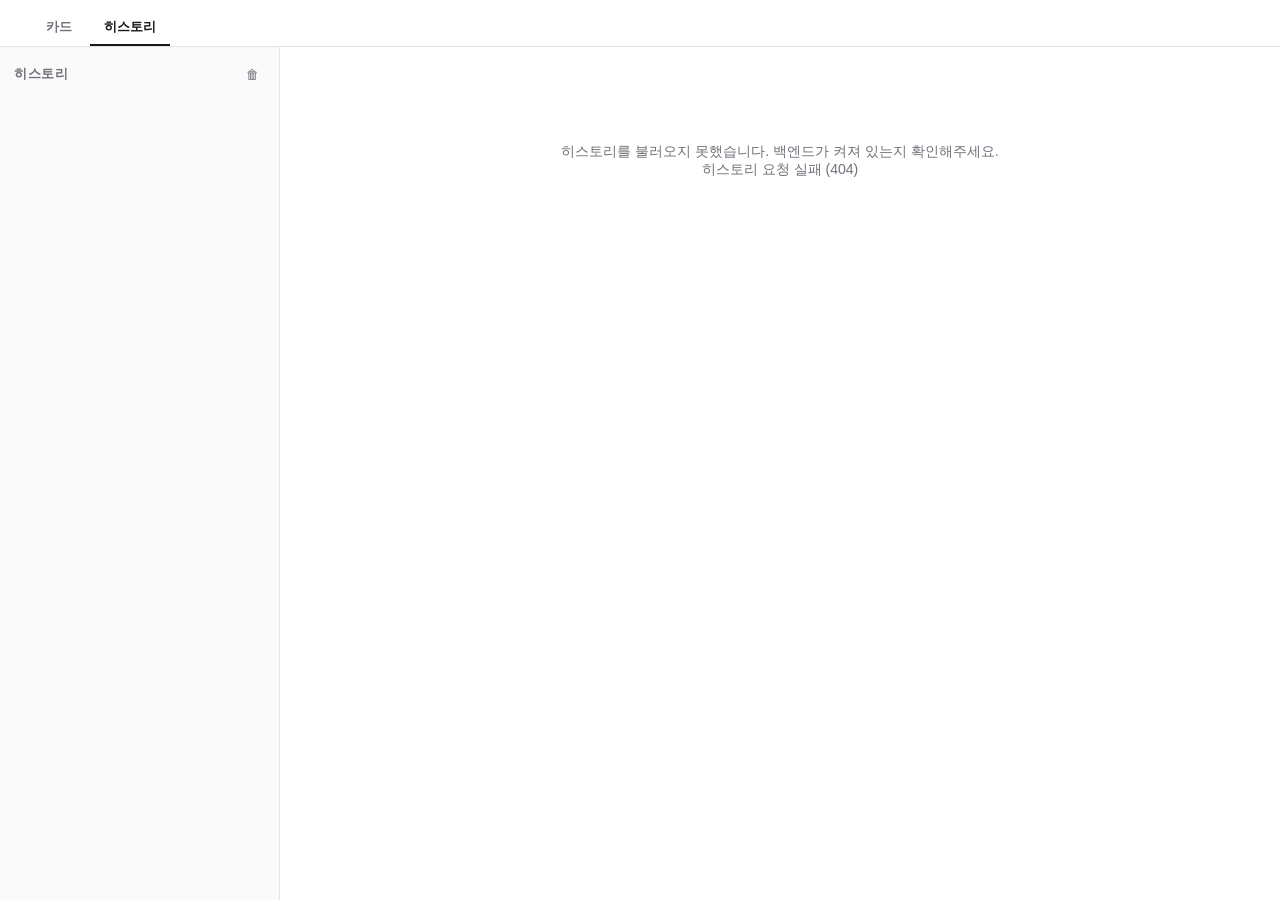
==== static/trend.html @ a42d5409 "Initial commit: TrendBoard AI/dev trend dashboard" ====
<!DOCTYPE html>
<html lang="ko">
<head>
<meta charset="UTF-8">
<meta name="viewport" content="width=device-width, initial-scale=1.0">
<title>페이지 트렌드 — TrendBoard</title>
<link rel="stylesheet" href="style.css">
</head>
<body class="trend-body">
<nav class="primary-nav">
  <a href="index.html" class="primary-nav-item">카드</a>
  <a href="trend.html" class="primary-nav-item active">히스토리</a>
</nav>

<div class="trend-shell">
  <aside class="snb">
    <div class="snb-header">
      <h2>히스토리</h2>
      <div class="snb-header-actions">
        <button id="clearHistoryBtn" class="icon-btn" title="히스토리 전체 지우기">🗑</button>
      </div>
    </div>
    <nav id="historyList" class="snb-list"></nav>
  </aside>

  <main class="trend-main">
    <div id="currentResult" class="trend-current"></div>
  </main>
</div>

<script src="common.js"></script>
<script src="trend.js"></script>
</body>
</html>
---- static/style.css ----
:root {
  --bg: #fafafa;
  --surface: #ffffff;
  --surface-hover: #f0f0f0;
  --text: #18181b;
  --text-muted: #71717a;
  --border: #e4e4e7;
  --accent: #18181b;
  --accent-contrast: #ffffff;
  --accent-soft: #f0f0f0;
  --select: #2563eb;
  --select-soft: #eff6ff;
  --shadow: 0 1px 2px rgba(0,0,0,0.03), 0 4px 12px rgba(0,0,0,0.05);
  font-family: -apple-system, BlinkMacSystemFont, "Pretendard", "Segoe UI", Roboto, "Noto Sans KR", sans-serif;
}

* { box-sizing: border-box; }

html, body {
  height: 100%;
}

body {
  margin: 0;
  background: var(--bg);
  color: var(--text);
  transition: background 0.2s, color 0.2s;
}

.primary-nav {
  display: flex;
  gap: 4px;
  padding: 10px 32px 0;
  background: var(--surface);
  border-bottom: 1px solid var(--border);
}

.primary-nav-item {
  padding: 8px 14px;
  font-size: 13px;
  font-weight: 600;
  color: var(--text-muted);
  text-decoration: none;
  border-bottom: 2px solid transparent;
}

.primary-nav-item:hover { color: var(--text); }

.primary-nav-item.active {
  color: var(--text);
  border-bottom-color: var(--text);
}

.topbar {
  padding: 24px 32px 16px;
  border-bottom: 1px solid var(--border);
  background: var(--surface);
}

.topbar h1 {
  margin: 0 0 4px;
  font-size: 24px;
  letter-spacing: -0.5px;
}

.subtitle {
  margin: 0 0 18px;
  color: var(--text-muted);
  font-size: 14px;
}

.topbar-controls {
  display: flex;
  justify-content: space-between;
  align-items: center;
  flex-wrap: wrap;
  gap: 12px;
  margin-top: 14px;
  padding-top: 14px;
  border-top: 1px solid var(--border);
}

.date-bar {
  display: flex;
  align-items: center;
  gap: 8px;
  flex-wrap: wrap;
}

.date-bar-label {
  font-size: 12px;
  font-weight: 700;
  color: var(--text-muted);
}

.date-bar input[type="date"] {
  border: 1px solid var(--border);
  background: var(--surface);
  color: var(--text);
  border-radius: 8px;
  padding: 6px 10px;
  font-size: 13px;
  font-family: inherit;
}

.date-sep { color: var(--text-muted); }

.date-bar button {
  border: 1px solid var(--border);
  background: var(--surface);
  color: var(--text);
  padding: 6px 14px;
  border-radius: 8px;
  font-size: 13px;
  cursor: pointer;
}

.date-bar button:hover { background: var(--surface-hover); }

.date-reset {
  color: var(--text-muted);
}

.date-status {
  font-size: 12px;
  color: var(--text-muted);
  margin-left: auto;
}

.tabs {
  display: flex;
  gap: 2px;
  background: var(--surface-hover);
  padding: 3px;
  border-radius: 10px;
}

.tab {
  border: none;
  background: transparent;
  color: var(--text-muted);
  padding: 6px 14px;
  border-radius: 8px;
  font-size: 13px;
  font-weight: 500;
  cursor: pointer;
  transition: all 0.15s;
}

.tab:hover { color: var(--text); }

.tab.active {
  background: var(--surface);
  color: var(--text);
  font-weight: 600;
  box-shadow: var(--shadow);
}

.actions { display: flex; gap: 8px; }

.actions button {
  border: 1px solid var(--border);
  background: var(--surface);
  color: var(--text);
  padding: 7px 14px;
  border-radius: 8px;
  font-size: 13px;
  cursor: pointer;
}

.actions button:hover { background: var(--surface-hover); }

.trendbar {
  position: sticky;
  top: 0;
  z-index: 10;
  display: flex;
  justify-content: flex-end;
  align-items: center;
  gap: 16px;
  padding: 10px 32px;
  background: var(--accent-soft);
  border-bottom: 1px solid var(--border);
  font-size: 13px;
}

.handoff-group {
  display: flex;
  align-items: center;
  gap: 8px;
}

.handoff-label {
  font-size: 12px;
  color: var(--text-muted);
}

.handoff-btn {
  border: 1px solid var(--border);
  background: var(--surface);
  color: var(--text);
  padding: 7px 14px;
  border-radius: 8px;
  font-size: 13px;
  cursor: pointer;
}

.handoff-btn:hover:not(:disabled) { background: var(--surface-hover); }

.handoff-btn:disabled {
  color: var(--text-muted);
  opacity: 0.55;
  cursor: not-allowed;
}

#trendBtn {
  display: inline-flex;
  align-items: center;
  gap: 8px;
  border: 1px solid var(--border);
  background: var(--surface);
  color: var(--text);
  padding: 8px 16px;
  border-radius: 8px;
  font-size: 13px;
  cursor: pointer;
  font-weight: 600;
}

.cart-count {
  display: inline-flex;
  align-items: center;
  justify-content: center;
  min-width: 18px;
  height: 18px;
  padding: 0 5px;
  border-radius: 999px;
  background: var(--select);
  color: #fff;
  font-size: 11px;
  font-weight: 700;
}

.cart-count.hidden { display: none; }

#trendBtn:hover:not(:disabled) { background: var(--surface-hover); }

#trendBtn:disabled {
  color: var(--text-muted);
  opacity: 0.55;
  cursor: not-allowed;
}

.cards {
  display: flex;
  flex-direction: column;
  gap: 12px;
  max-width: 680px;
  margin: 0 auto;
  padding: 24px 32px 60px;
}

.card {
  background: var(--surface);
  border: 1px solid var(--border);
  border-radius: 14px;
  padding: 16px;
  box-shadow: var(--shadow);
  display: flex;
  flex-direction: column;
  gap: 10px;
  cursor: pointer;
  transition: border-color 0.15s;
}

.card:hover { border-color: var(--text-muted); }

.card.selected {
  border-color: var(--select);
  box-shadow: 0 0 0 1px var(--select);
}

.card.used {
  opacity: 0.6;
}

.card.used:hover {
  opacity: 1;
}

.card-badges {
  display: flex;
  align-items: center;
  gap: 6px;
  flex-wrap: wrap;
}

.used-badge {
  font-size: 10px;
  font-weight: 700;
  color: var(--select);
  background: var(--select-soft);
  padding: 3px 8px;
  border-radius: 6px;
  white-space: nowrap;
}

.card-top {
  display: flex;
  justify-content: space-between;
  align-items: flex-start;
  gap: 8px;
}

.badge {
  font-size: 10px;
  font-weight: 700;
  letter-spacing: 0.3px;
  text-transform: uppercase;
  padding: 3px 8px;
  border-radius: 6px;
  border: 1px solid var(--border);
  background: transparent;
  color: var(--text-muted);
  white-space: nowrap;
}

.card-title {
  display: block;
  font-size: 15px;
  font-weight: 600;
  line-height: 1.4;
  margin: 0;
  color: var(--text);
  text-decoration: none;
}

.card-title:hover { text-decoration: underline; }

.card-meta {
  font-size: 12px;
  color: var(--text-muted);
}

.card-excerpt {
  font-size: 13px;
  line-height: 1.5;
  color: var(--text-muted);
  margin: 0;
  display: -webkit-box;
  -webkit-line-clamp: 2;
  -webkit-box-orient: vertical;
  overflow: hidden;
}

.card-summary {
  font-size: 13px;
  line-height: 1.6;
  color: var(--text);
  background: var(--bg);
  border-radius: 8px;
  padding: 10px 12px;
  display: none;
}

.card-summary.show { display: block; }

.card-summary ul { margin: 0; padding-left: 18px; }

.keywords {
  display: flex;
  flex-wrap: wrap;
  gap: 6px;
  margin-top: 8px;
}

.keyword-chip {
  font-size: 11px;
  background: var(--surface-hover);
  color: var(--text-muted);
  border: 1px solid var(--border);
  padding: 3px 8px;
  border-radius: 12px;
}

.card-actions {
  display: flex;
  justify-content: space-between;
  align-items: center;
  margin-top: auto;
}

.summarize-btn {
  border: 1px solid var(--border);
  background: transparent;
  color: var(--text);
  padding: 6px 12px;
  border-radius: 8px;
  font-size: 12px;
  cursor: pointer;
  font-weight: 600;
}

.summarize-btn:hover { background: var(--surface-hover); }

.select-label {
  display: flex;
  align-items: center;
  gap: 6px;
  font-size: 12px;
  color: var(--text-muted);
  cursor: pointer;
}

.select-label input[type="checkbox"] {
  accent-color: var(--select);
}

.select-label:has(input:checked) {
  color: var(--select);
}

.trend-body {
  display: flex;
  flex-direction: column;
  height: 100vh;
}

/* Obsidian 스타일 2단 레이아웃: 좌측 SNB(히스토리 목록) + 우측 본문 */
.trend-shell {
  display: flex;
  flex: 1;
  min-height: 0;
}

.snb {
  width: 280px;
  flex-shrink: 0;
  background: var(--bg);
  border-right: 1px solid var(--border);
  display: flex;
  flex-direction: column;
  overflow: hidden;
}

.snb-header {
  display: flex;
  align-items: center;
  justify-content: space-between;
  padding: 14px 14px 12px;
}

.snb-header h2 {
  font-size: 13px;
  text-transform: uppercase;
  letter-spacing: 0.5px;
  color: var(--text-muted);
  margin: 0;
}

.snb-header-actions {
  display: flex;
  gap: 4px;
}

.icon-btn {
  border: none;
  background: transparent;
  color: var(--text-muted);
  width: 26px;
  height: 26px;
  border-radius: 6px;
  cursor: pointer;
  font-size: 13px;
  display: flex;
  align-items: center;
  justify-content: center;
}

.icon-btn:hover { background: var(--surface-hover); color: var(--text); }

.snb-list {
  flex: 1;
  overflow-y: auto;
  padding: 0 6px 12px;
  display: flex;
  flex-direction: column;
  gap: 2px;
}

.snb-empty {
  padding: 12px 10px;
  font-size: 12px;
  color: var(--text-muted);
}

.snb-item {
  display: flex;
  flex-direction: column;
  align-items: flex-start;
  gap: 3px;
  width: 100%;
  text-align: left;
  border: none;
  background: transparent;
  border-radius: 8px;
  padding: 8px 10px;
  cursor: pointer;
}

.snb-item:hover { background: var(--surface-hover); }

.snb-item.active {
  background: var(--surface);
  box-shadow: var(--shadow);
}

.snb-item-date {
  font-size: 11px;
  color: var(--text-muted);
}

.trend-main {
  flex: 1;
  overflow-y: auto;
  padding: 36px 40px 60px;
  background: var(--surface);
}

.trend-current {
  max-width: 700px;
  margin: 0 auto;
}

.result-meta {
  display: flex;
  align-items: center;
  gap: 8px;
  flex-wrap: wrap;
  font-size: 12px;
  color: var(--text-muted);
  margin-bottom: 10px;
}

.result-count { color: var(--text-muted); }

.selected-items-section {
  margin-bottom: 20px;
}

.selected-items-toggle {
  display: flex;
  align-items: center;
  justify-content: space-between;
  width: 100%;
  border: 1px solid var(--border);
  background: var(--surface);
  border-radius: 8px;
  padding: 8px 12px;
  margin: 0 0 8px;
  cursor: pointer;
  font: inherit;
  color: inherit;
  transition: background 0.15s, border-color 0.15s;
}

.selected-items-toggle:hover {
  background: var(--surface-hover);
  border-color: var(--text-muted);
}

.selected-items-label {
  font-size: 12px;
  font-weight: 700;
  color: var(--text-muted);
  text-transform: uppercase;
  letter-spacing: 0.3px;
}

.selected-items-toggle:hover .selected-items-label {
  color: var(--text);
}

.selected-items-count {
  color: var(--text);
}

.selected-items-chevron {
  font-size: 11px;
  color: var(--text-muted);
  transition: transform 0.15s;
}

.selected-items-section.collapsed .selected-items-list {
  display: none;
}

.selected-items-section.collapsed .selected-items-chevron {
  transform: rotate(-90deg);
}

.selected-items-list {
  list-style: none;
  margin: 0;
  padding: 0;
  display: flex;
  flex-direction: column;
  gap: 4px;
}

.selected-item-row {
  display: flex;
  align-items: center;
  gap: 8px;
  border: 1px solid var(--border);
  border-radius: 8px;
  background: var(--surface);
  padding: 8px 12px;
  text-decoration: none;
  color: var(--text-muted);
}

a.selected-item-row:hover {
  background: var(--surface-hover);
  border-color: var(--text-muted);
}

a.selected-item-row:hover .selected-item-title {
  text-decoration: underline;
}

.selected-item-row.no-link {
  cursor: default;
}

.selected-item-title {
  font-size: 13px;
  line-height: 1.4;
  flex: 1;
}

.selected-item-arrow {
  font-size: 12px;
  color: var(--text-muted);
  flex-shrink: 0;
}

.trend-intro {
  font-size: 15.5px;
  font-weight: 500;
  line-height: 1.7;
  color: var(--text);
  background: var(--surface-hover);
  border-radius: 8px;
  padding: 14px 16px;
  margin: 0 0 18px;
}

.insight-list {
  display: flex;
  flex-direction: column;
  gap: 14px;
}

.insight-card {
  border: 1px solid var(--border);
  border-radius: 12px;
  padding: 20px 22px;
}

.insight-slot {
  display: inline-block;
  font-size: 12px;
  font-weight: 700;
  color: var(--text);
  background: var(--surface-hover);
  padding: 4px 10px;
  border-radius: 6px;
  margin-bottom: 8px;
}

.insight-row {
  margin-top: 16px;
}

.insight-label {
  display: block;
  font-size: 11px;
  font-weight: 700;
  color: var(--text-muted);
  letter-spacing: 0.3px;
  margin-bottom: 5px;
}

.insight-row p {
  margin: 0;
  font-size: 13.5px;
  line-height: 1.75;
}

.insight-row.critical {
  border-top: 1px dashed var(--border);
  padding-top: 14px;
}

.close-btn {
  position: absolute;
  top: 16px;
  right: 16px;
  border: none;
  background: transparent;
  font-size: 16px;
  cursor: pointer;
  color: var(--text-muted);
}

#trendContent p { line-height: 1.7; font-size: 14px; }

.toast {
  position: fixed;
  bottom: 24px;
  left: 50%;
  transform: translateX(-50%);
  background: var(--text);
  color: var(--bg);
  padding: 10px 20px;
  border-radius: 8px;
  font-size: 13px;
  z-index: 60;
  transition: opacity 0.2s;
}

.toast.hidden { display: none; }

.empty-state {
  text-align: center;
  color: var(--text-muted);
  padding: 60px 20px;
  font-size: 14px;
}

.spinner {
  display: inline-block;
  width: 12px;
  height: 12px;
  border: 2px solid var(--border);
  border-top-color: var(--text);
  border-radius: 50%;
  animation: spin 0.7s linear infinite;
  margin-right: 6px;
  vertical-align: -1px;
}

@keyframes spin { to { transform: rotate(360deg); } }
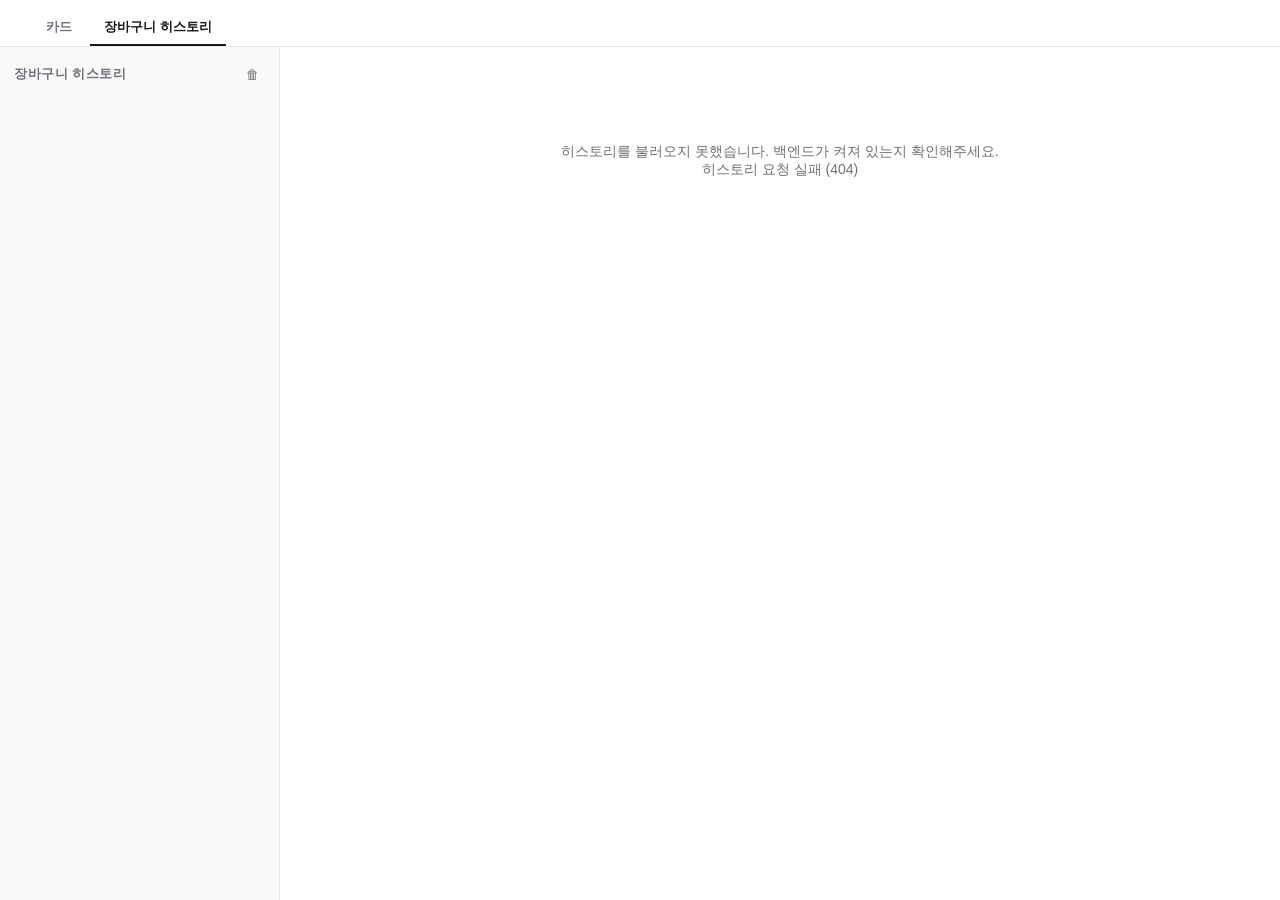
==== commit 9cc6251a: "Replace API-based trend analysis and its history with a cart history Drops the in-app OpenAI trend-a" ====
--- a/static/trend.html
+++ b/static/trend.html
@@ -3,19 +3,19 @@
 <head>
 <meta charset="UTF-8">
 <meta name="viewport" content="width=device-width, initial-scale=1.0">
-<title>페이지 트렌드 — TrendBoard</title>
+<title>장바구니 히스토리 — TrendBoard</title>
 <link rel="stylesheet" href="style.css">
 </head>
 <body class="trend-body">
 <nav class="primary-nav">
   <a href="index.html" class="primary-nav-item">카드</a>
-  <a href="trend.html" class="primary-nav-item active">히스토리</a>
+  <a href="trend.html" class="primary-nav-item active">장바구니 히스토리</a>
 </nav>
 
 <div class="trend-shell">
   <aside class="snb">
     <div class="snb-header">
-      <h2>히스토리</h2>
+      <h2>장바구니 히스토리</h2>
       <div class="snb-header-actions">
         <button id="clearHistoryBtn" class="icon-btn" title="히스토리 전체 지우기">🗑</button>
       </div>
--- a/static/style.css
+++ b/static/style.css
@@ -17,7 +17,7 @@
 * { box-sizing: border-box; }
 
 html, body {
-  height: 100%;
+  min-height: 100%;
 }
 
 body {
@@ -69,17 +69,6 @@
   font-size: 14px;
 }
 
-.topbar-controls {
-  display: flex;
-  justify-content: space-between;
-  align-items: center;
-  flex-wrap: wrap;
-  gap: 12px;
-  margin-top: 14px;
-  padding-top: 14px;
-  border-top: 1px solid var(--border);
-}
-
 .date-bar {
   display: flex;
   align-items: center;
@@ -156,27 +145,14 @@
   box-shadow: var(--shadow);
 }
 
-.actions { display: flex; gap: 8px; }
-
-.actions button {
-  border: 1px solid var(--border);
-  background: var(--surface);
-  color: var(--text);
-  padding: 7px 14px;
-  border-radius: 8px;
-  font-size: 13px;
-  cursor: pointer;
-}
-
-.actions button:hover { background: var(--surface-hover); }
-
 .trendbar {
   position: sticky;
   top: 0;
   z-index: 10;
   display: flex;
-  justify-content: flex-end;
-  align-items: center;
+  justify-content: space-between;
+  align-items: center;
+  flex-wrap: wrap;
   gap: 16px;
   padding: 10px 32px;
   background: var(--accent-soft);
@@ -184,34 +160,118 @@
   font-size: 13px;
 }
 
-.handoff-group {
-  display: flex;
-  align-items: center;
+.trendbar .tabs {
+  background: var(--surface);
+}
+
+.modal-overlay {
+  position: fixed;
+  inset: 0;
+  z-index: 50;
+  display: flex;
+  align-items: center;
+  justify-content: center;
+  background: rgba(0, 0, 0, 0.4);
+  padding: 20px;
+}
+
+.modal-overlay.hidden { display: none; }
+
+.modal {
+  position: relative;
+  width: 100%;
+  max-width: 440px;
+  background: var(--surface);
+  border-radius: 16px;
+  box-shadow: var(--shadow);
+  padding: 28px 24px 22px;
+}
+
+.modal-close {
+  position: absolute;
+  top: 14px;
+  right: 14px;
+  border: none;
+  background: transparent;
+  font-size: 18px;
+  line-height: 1;
+  color: var(--text-muted);
+  cursor: pointer;
+  padding: 4px;
+}
+
+.modal-close:hover { color: var(--text); }
+
+.modal-title {
+  margin: 0 0 4px;
+  font-size: 17px;
+}
+
+.modal-sub {
+  margin: 0 0 18px;
+  font-size: 13px;
+  color: var(--text-muted);
+}
+
+.method-options {
+  display: flex;
+  flex-direction: column;
   gap: 8px;
 }
 
-.handoff-label {
-  font-size: 12px;
-  color: var(--text-muted);
-}
-
-.handoff-btn {
-  border: 1px solid var(--border);
-  background: var(--surface);
-  color: var(--text);
-  padding: 7px 14px;
-  border-radius: 8px;
-  font-size: 13px;
-  cursor: pointer;
-}
-
-.handoff-btn:hover:not(:disabled) { background: var(--surface-hover); }
-
-.handoff-btn:disabled {
-  color: var(--text-muted);
+.method-option {
+  display: flex;
+  flex-direction: column;
+  align-items: flex-start;
+  gap: 4px;
+  width: 100%;
+  text-align: left;
+  border: 1px solid var(--border);
+  background: var(--surface);
+  border-radius: 10px;
+  padding: 12px 14px;
+  cursor: pointer;
+  font: inherit;
+  color: inherit;
+  transition: border-color 0.15s, background 0.15s;
+}
+
+.method-option:hover:not(:disabled) {
+  border-color: var(--select);
+  background: var(--select-soft);
+}
+
+.method-option:disabled {
   opacity: 0.55;
   cursor: not-allowed;
 }
+
+.method-name {
+  font-size: 14px;
+  font-weight: 700;
+}
+
+.method-desc {
+  font-size: 12px;
+  color: var(--text-muted);
+  line-height: 1.5;
+}
+
+.method-copy-link {
+  display: block;
+  width: 100%;
+  margin-top: 14px;
+  border: none;
+  background: transparent;
+  color: var(--text-muted);
+  font-size: 12px;
+  text-decoration: underline;
+  cursor: pointer;
+  padding: 4px;
+  text-align: center;
+}
+
+.method-copy-link:hover { color: var(--text); }
 
 #trendBtn {
   display: inline-flex;
@@ -544,64 +604,18 @@
 
 .result-count { color: var(--text-muted); }
 
-.selected-items-section {
-  margin-bottom: 20px;
-}
-
-.selected-items-toggle {
-  display: flex;
-  align-items: center;
-  justify-content: space-between;
-  width: 100%;
-  border: 1px solid var(--border);
-  background: var(--surface);
-  border-radius: 8px;
-  padding: 8px 12px;
-  margin: 0 0 8px;
-  cursor: pointer;
-  font: inherit;
-  color: inherit;
-  transition: background 0.15s, border-color 0.15s;
-}
-
-.selected-items-toggle:hover {
-  background: var(--surface-hover);
-  border-color: var(--text-muted);
-}
-
-.selected-items-label {
-  font-size: 12px;
+.result-method {
+  font-size: 11px;
   font-weight: 700;
-  color: var(--text-muted);
-  text-transform: uppercase;
-  letter-spacing: 0.3px;
-}
-
-.selected-items-toggle:hover .selected-items-label {
-  color: var(--text);
-}
-
-.selected-items-count {
-  color: var(--text);
-}
-
-.selected-items-chevron {
-  font-size: 11px;
-  color: var(--text-muted);
-  transition: transform 0.15s;
-}
-
-.selected-items-section.collapsed .selected-items-list {
-  display: none;
-}
-
-.selected-items-section.collapsed .selected-items-chevron {
-  transform: rotate(-90deg);
+  color: var(--select);
+  background: var(--select-soft);
+  padding: 2px 8px;
+  border-radius: 6px;
 }
 
 .selected-items-list {
   list-style: none;
-  margin: 0;
+  margin: 0 0 20px;
   padding: 0;
   display: flex;
   flex-direction: column;
@@ -644,6 +658,41 @@
   color: var(--text-muted);
   flex-shrink: 0;
 }
+
+.reopen-section {
+  border: 1px solid var(--border);
+  border-radius: 10px;
+  padding: 14px 16px;
+  margin: 0 0 20px;
+}
+
+.reopen-actions {
+  display: flex;
+  gap: 8px;
+  margin-bottom: 10px;
+}
+
+.method-option-inline {
+  border: 1px solid var(--border);
+  background: var(--surface);
+  color: var(--text);
+  padding: 7px 14px;
+  border-radius: 8px;
+  font-size: 13px;
+  font-weight: 600;
+  cursor: pointer;
+}
+
+.method-option-inline:hover { background: var(--surface-hover); }
+
+.prompt-link {
+  display: inline-block;
+  font-size: 12px;
+  color: var(--text-muted);
+  text-decoration: underline;
+}
+
+.prompt-link:hover { color: var(--text); }
 
 .trend-intro {
   font-size: 15.5px;
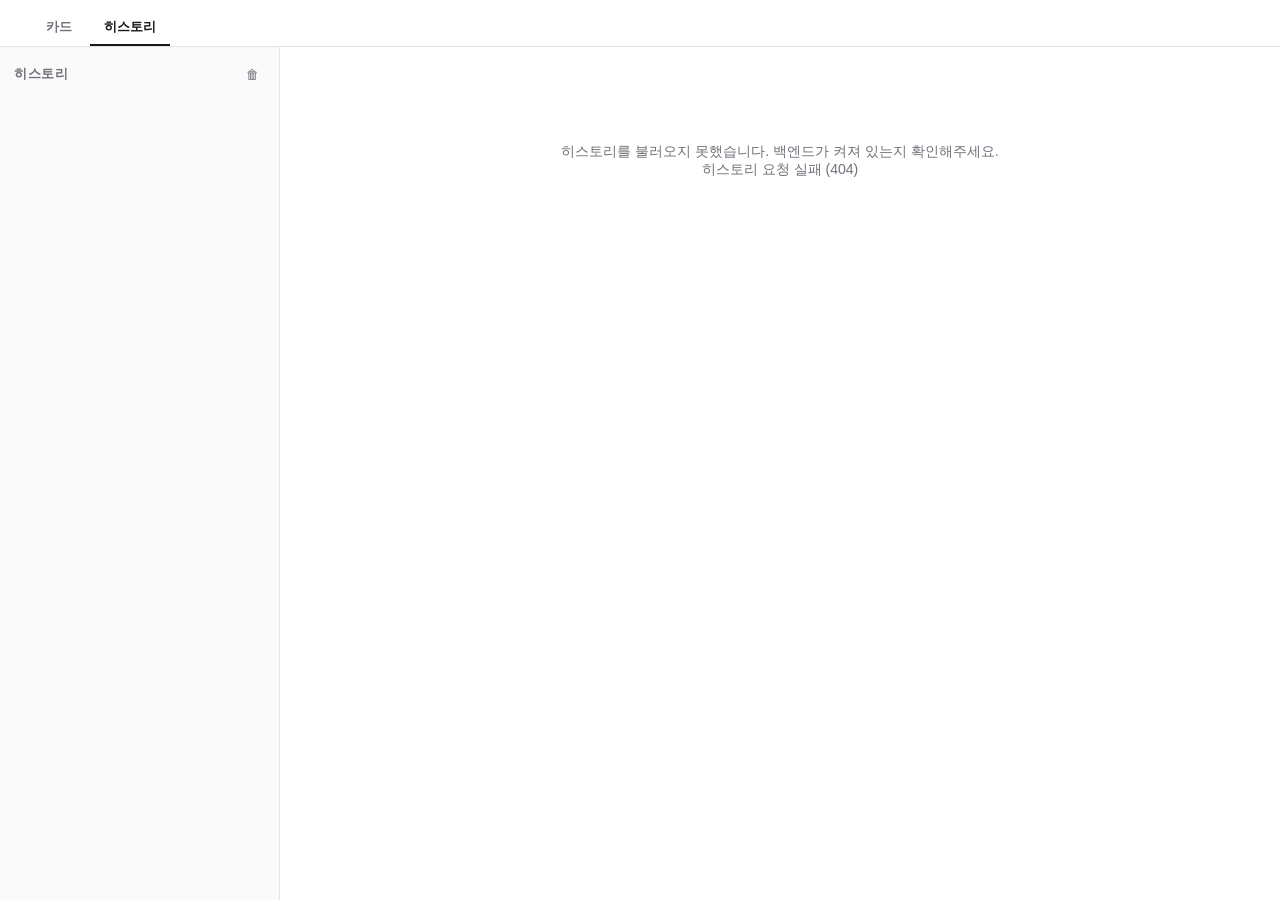
==== commit ddb82084: "Show prefill content inline in history, drop legacy insight rendering, rename menu back to "히스토리" Ad" ====
--- a/static/trend.html
+++ b/static/trend.html
@@ -3,19 +3,19 @@
 <head>
 <meta charset="UTF-8">
 <meta name="viewport" content="width=device-width, initial-scale=1.0">
-<title>장바구니 히스토리 — TrendBoard</title>
+<title>히스토리 — TrendBoard</title>
 <link rel="stylesheet" href="style.css">
 </head>
 <body class="trend-body">
 <nav class="primary-nav">
   <a href="index.html" class="primary-nav-item">카드</a>
-  <a href="trend.html" class="primary-nav-item active">장바구니 히스토리</a>
+  <a href="trend.html" class="primary-nav-item active">히스토리</a>
 </nav>
 
 <div class="trend-shell">
   <aside class="snb">
     <div class="snb-header">
-      <h2>장바구니 히스토리</h2>
+      <h2>히스토리</h2>
       <div class="snb-header-actions">
         <button id="clearHistoryBtn" class="icon-btn" title="히스토리 전체 지우기">🗑</button>
       </div>
--- a/static/style.css
+++ b/static/style.css
@@ -683,7 +683,13 @@
   cursor: pointer;
 }
 
-.method-option-inline:hover { background: var(--surface-hover); }
+.method-option-inline:hover:not(:disabled) { background: var(--surface-hover); }
+
+.method-option-inline:disabled {
+  color: var(--text-muted);
+  opacity: 0.55;
+  cursor: not-allowed;
+}
 
 .prompt-link {
   display: inline-block;
@@ -694,76 +700,33 @@
 
 .prompt-link:hover { color: var(--text); }
 
-.trend-intro {
-  font-size: 15.5px;
-  font-weight: 500;
-  line-height: 1.7;
-  color: var(--text);
-  background: var(--surface-hover);
-  border-radius: 8px;
-  padding: 14px 16px;
-  margin: 0 0 18px;
-}
-
-.insight-list {
-  display: flex;
-  flex-direction: column;
-  gap: 14px;
-}
-
-.insight-card {
-  border: 1px solid var(--border);
-  border-radius: 12px;
-  padding: 20px 22px;
-}
-
-.insight-slot {
-  display: inline-block;
-  font-size: 12px;
-  font-weight: 700;
-  color: var(--text);
-  background: var(--surface-hover);
-  padding: 4px 10px;
-  border-radius: 6px;
-  margin-bottom: 8px;
-}
-
-.insight-row {
-  margin-top: 16px;
-}
-
-.insight-label {
-  display: block;
+.prompt-preview-label {
   font-size: 11px;
   font-weight: 700;
   color: var(--text-muted);
+  text-transform: uppercase;
   letter-spacing: 0.3px;
-  margin-bottom: 5px;
-}
-
-.insight-row p {
-  margin: 0;
-  font-size: 13.5px;
-  line-height: 1.75;
-}
-
-.insight-row.critical {
-  border-top: 1px dashed var(--border);
-  padding-top: 14px;
-}
-
-.close-btn {
-  position: absolute;
-  top: 16px;
-  right: 16px;
-  border: none;
-  background: transparent;
-  font-size: 16px;
-  cursor: pointer;
-  color: var(--text-muted);
-}
-
-#trendContent p { line-height: 1.7; font-size: 14px; }
+  margin: 4px 0 8px;
+}
+
+.prompt-preview {
+  font-size: 12px;
+  color: var(--text-muted);
+}
+
+.prompt-text {
+  white-space: pre-wrap;
+  word-break: break-word;
+  background: var(--bg);
+  border: 1px solid var(--border);
+  border-radius: 8px;
+  padding: 14px 16px;
+  font-size: 12.5px;
+  line-height: 1.6;
+  color: var(--text);
+  max-height: 480px;
+  overflow-y: auto;
+}
 
 .toast {
   position: fixed;
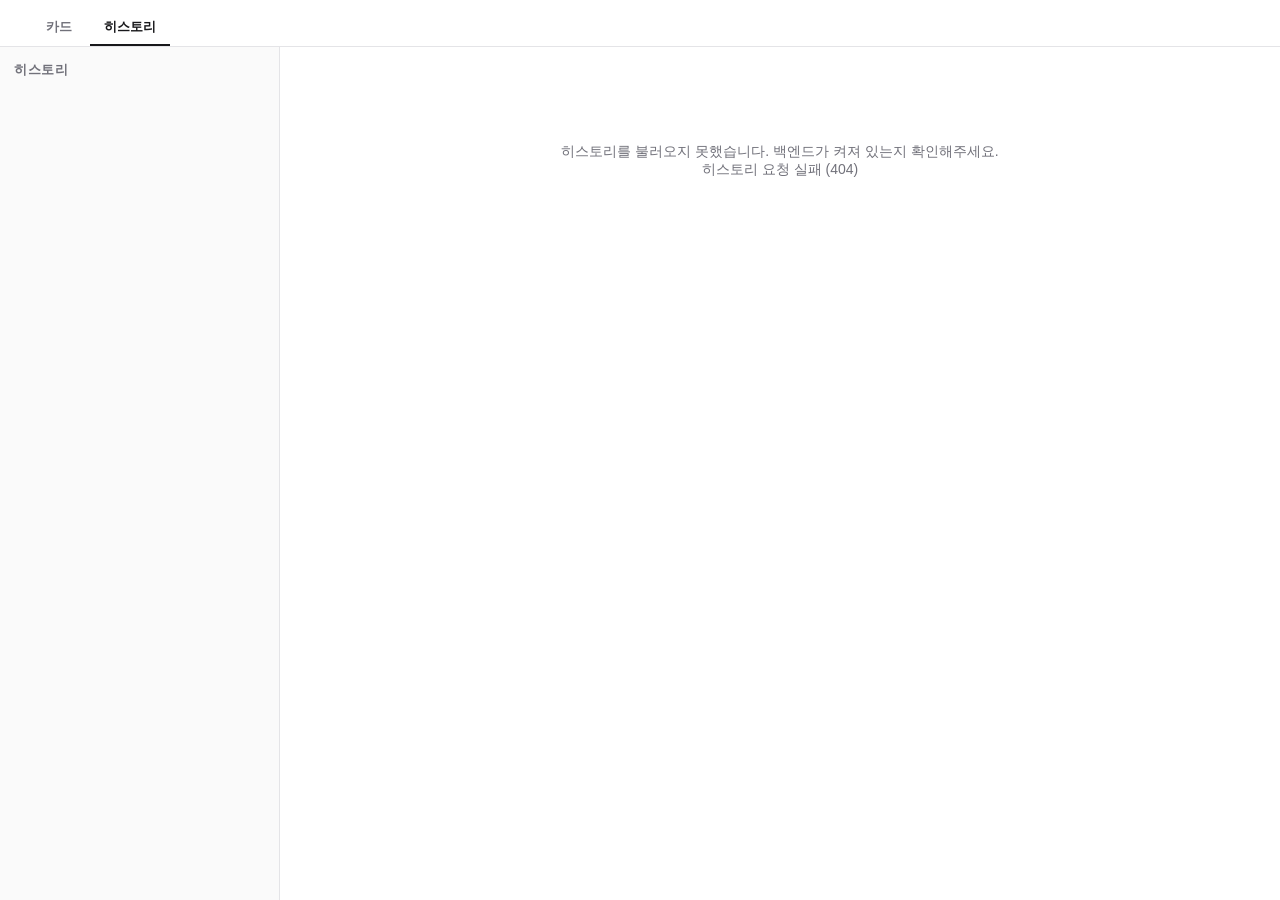
==== commit b9750773: "Remove history-clear feature, move article link list to the bottom Dropped the trash-icon "clear his" ====
--- a/static/trend.html
+++ b/static/trend.html
@@ -16,9 +16,6 @@
   <aside class="snb">
     <div class="snb-header">
       <h2>히스토리</h2>
-      <div class="snb-header-actions">
-        <button id="clearHistoryBtn" class="icon-btn" title="히스토리 전체 지우기">🗑</button>
-      </div>
     </div>
     <nav id="historyList" class="snb-list"></nav>
   </aside>
--- a/static/style.css
+++ b/static/style.css
@@ -518,27 +518,6 @@
   margin: 0;
 }
 
-.snb-header-actions {
-  display: flex;
-  gap: 4px;
-}
-
-.icon-btn {
-  border: none;
-  background: transparent;
-  color: var(--text-muted);
-  width: 26px;
-  height: 26px;
-  border-radius: 6px;
-  cursor: pointer;
-  font-size: 13px;
-  display: flex;
-  align-items: center;
-  justify-content: center;
-}
-
-.icon-btn:hover { background: var(--surface-hover); color: var(--text); }
-
 .snb-list {
   flex: 1;
   overflow-y: auto;
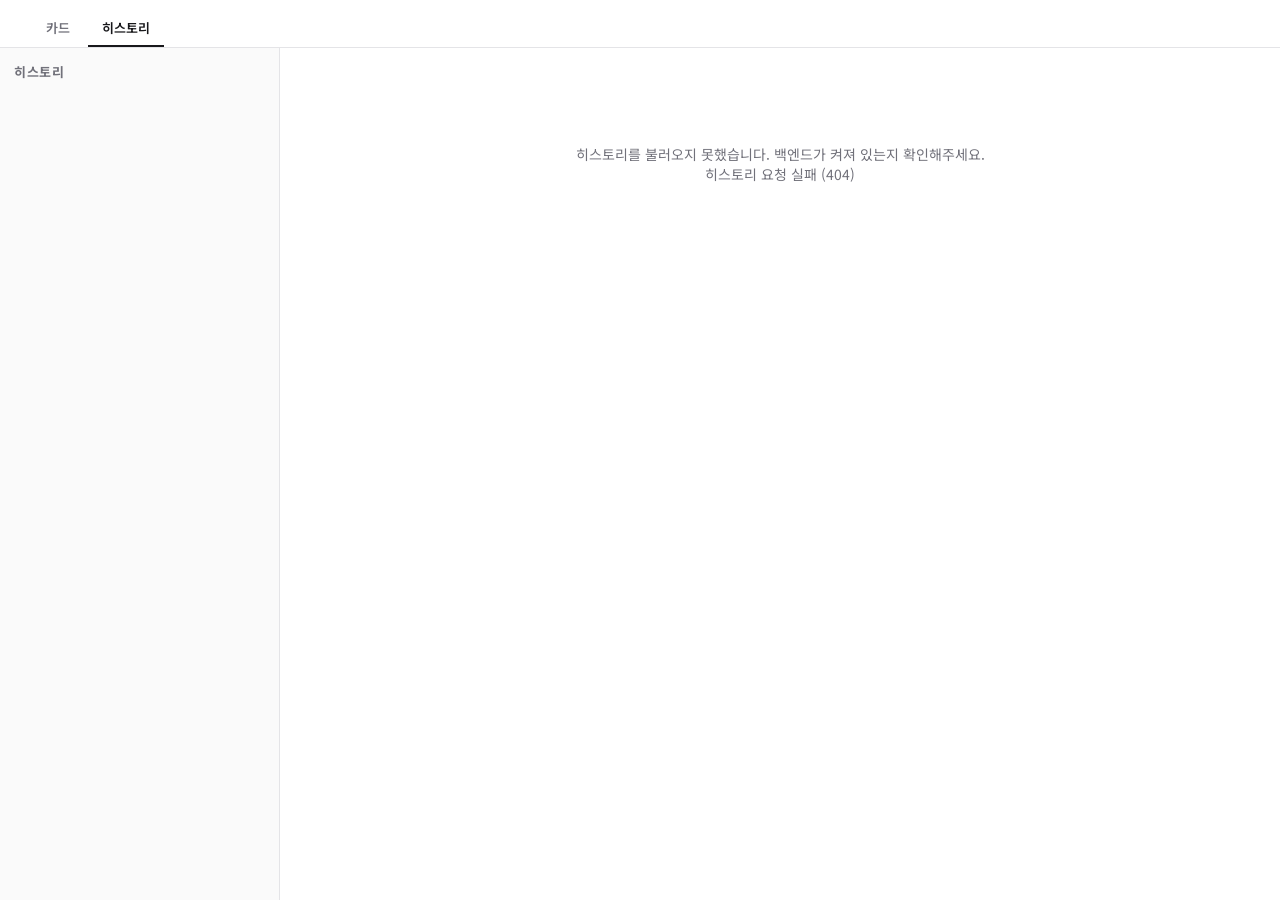
==== commit 4ef6eec5: "Load a real coding webfont instead of relying on locally-installed fonts D2Coding/Cascadia Mono aren" ====
--- a/static/trend.html
+++ b/static/trend.html
@@ -4,6 +4,9 @@
 <meta charset="UTF-8">
 <meta name="viewport" content="width=device-width, initial-scale=1.0">
 <title>히스토리 — TrendBoard</title>
+<link rel="preconnect" href="https://fonts.googleapis.com">
+<link rel="preconnect" href="https://fonts.gstatic.com" crossorigin>
+<link href="https://fonts.googleapis.com/css2?family=JetBrains+Mono:wght@400;500;600&family=Noto+Sans+KR:wght@400;500;600&display=swap" rel="stylesheet">
 <link rel="stylesheet" href="style.css">
 </head>
 <body class="trend-body">
--- a/static/style.css
+++ b/static/style.css
@@ -670,22 +670,38 @@
   cursor: not-allowed;
 }
 
-.prompt-link {
-  display: inline-block;
-  font-size: 12px;
-  color: var(--text-muted);
-  text-decoration: underline;
-}
-
-.prompt-link:hover { color: var(--text); }
-
 .prompt-preview-label {
+  display: flex;
+  align-items: center;
+  justify-content: space-between;
+  gap: 8px;
   font-size: 11px;
   font-weight: 700;
   color: var(--text-muted);
   text-transform: uppercase;
   letter-spacing: 0.3px;
   margin: 4px 0 8px;
+}
+
+.copy-inline-btn {
+  border: 1px solid var(--border);
+  background: var(--surface);
+  color: var(--text);
+  padding: 3px 10px;
+  border-radius: 6px;
+  font-size: 11px;
+  font-weight: 700;
+  text-transform: none;
+  letter-spacing: normal;
+  cursor: pointer;
+}
+
+.copy-inline-btn:hover:not(:disabled) { background: var(--surface-hover); }
+
+.copy-inline-btn:disabled {
+  color: var(--text-muted);
+  opacity: 0.55;
+  cursor: not-allowed;
 }
 
 .prompt-preview {
@@ -700,6 +716,7 @@
   border: 1px solid var(--border);
   border-radius: 8px;
   padding: 14px 16px;
+  font-family: "JetBrains Mono", "Noto Sans KR", "Pretendard", "Consolas", "Menlo", "Monaco", monospace;
   font-size: 12.5px;
   line-height: 1.6;
   color: var(--text);
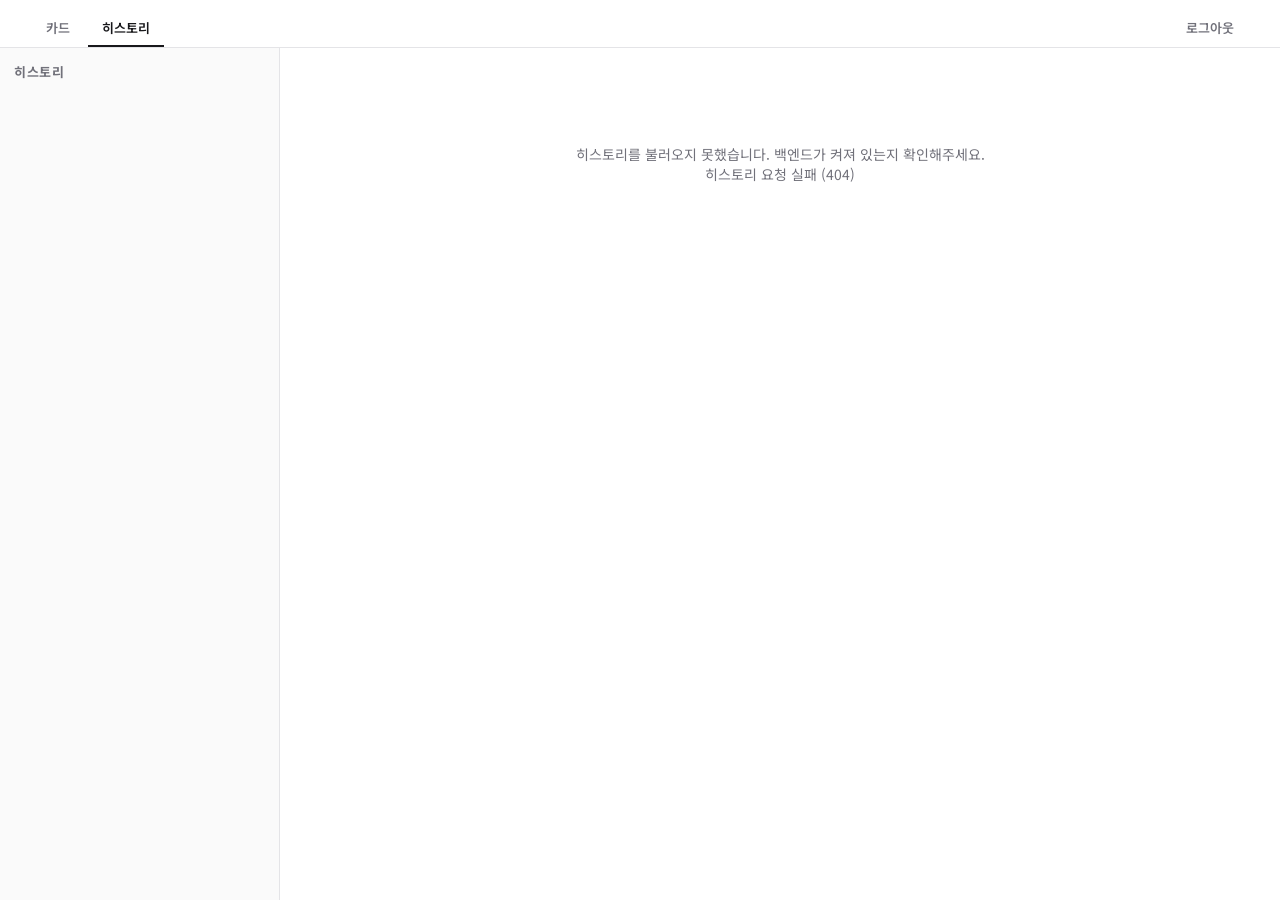
==== commit 5739c9ae: "Add username/password login, gating the whole site except the ChatGPT/Claude handoff New app/user_st" ====
--- a/static/trend.html
+++ b/static/trend.html
@@ -13,6 +13,7 @@
 <nav class="primary-nav">
   <a href="index.html" class="primary-nav-item">카드</a>
   <a href="trend.html" class="primary-nav-item active">히스토리</a>
+  <a href="/logout" class="logout-link">로그아웃</a>
 </nav>
 
 <div class="trend-shell">
--- a/static/style.css
+++ b/static/style.css
@@ -555,7 +555,13 @@
 }
 
 .snb-item-date {
-  font-size: 11px;
+  font-size: 14px;
+  font-weight: 600;
+  color: var(--text);
+}
+
+.snb-item-count {
+  font-size: 12px;
   color: var(--text-muted);
 }
 
@@ -717,8 +723,8 @@
   border-radius: 8px;
   padding: 14px 16px;
   font-family: "JetBrains Mono", "Noto Sans KR", "Pretendard", "Consolas", "Menlo", "Monaco", monospace;
-  font-size: 12.5px;
-  line-height: 1.6;
+  font-size: 11px;
+  line-height: 2;
   color: var(--text);
   max-height: 480px;
   overflow-y: auto;
@@ -760,3 +766,99 @@
 }
 
 @keyframes spin { to { transform: rotate(360deg); } }
+
+.auth-shell {
+  min-height: 100vh;
+  display: flex;
+  align-items: center;
+  justify-content: center;
+  padding: 20px;
+}
+
+.auth-card {
+  width: 100%;
+  max-width: 340px;
+  background: var(--surface);
+  border: 1px solid var(--border);
+  border-radius: 16px;
+  box-shadow: var(--shadow);
+  padding: 32px 28px;
+  display: flex;
+  flex-direction: column;
+  gap: 14px;
+}
+
+.auth-title {
+  margin: 0 0 4px;
+  font-size: 20px;
+  text-align: center;
+  letter-spacing: -0.5px;
+}
+
+.auth-error {
+  margin: 0;
+  padding: 8px 12px;
+  border-radius: 8px;
+  background: #fef2f2;
+  color: #b91c1c;
+  font-size: 13px;
+}
+
+.auth-error.hidden { display: none; }
+
+.auth-label {
+  display: flex;
+  flex-direction: column;
+  gap: 6px;
+  font-size: 13px;
+  color: var(--text-muted);
+}
+
+.auth-input {
+  border: 1px solid var(--border);
+  background: var(--bg);
+  color: var(--text);
+  border-radius: 8px;
+  padding: 9px 12px;
+  font-size: 14px;
+  font-family: inherit;
+}
+
+.auth-input:focus {
+  outline: none;
+  border-color: var(--select);
+}
+
+.auth-submit {
+  margin-top: 6px;
+  border: none;
+  background: var(--accent);
+  color: var(--accent-contrast);
+  padding: 10px;
+  border-radius: 8px;
+  font-size: 14px;
+  font-weight: 600;
+  cursor: pointer;
+}
+
+.auth-submit:hover { opacity: 0.9; }
+
+.auth-switch {
+  text-align: center;
+  font-size: 12px;
+  color: var(--text-muted);
+  text-decoration: underline;
+}
+
+.auth-switch:hover { color: var(--text); }
+
+.logout-link {
+  margin-left: auto;
+  color: var(--text-muted);
+  text-decoration: none;
+  font-size: 13px;
+  font-weight: 600;
+  padding: 8px 14px;
+}
+
+.logout-link:hover { color: var(--text); }
